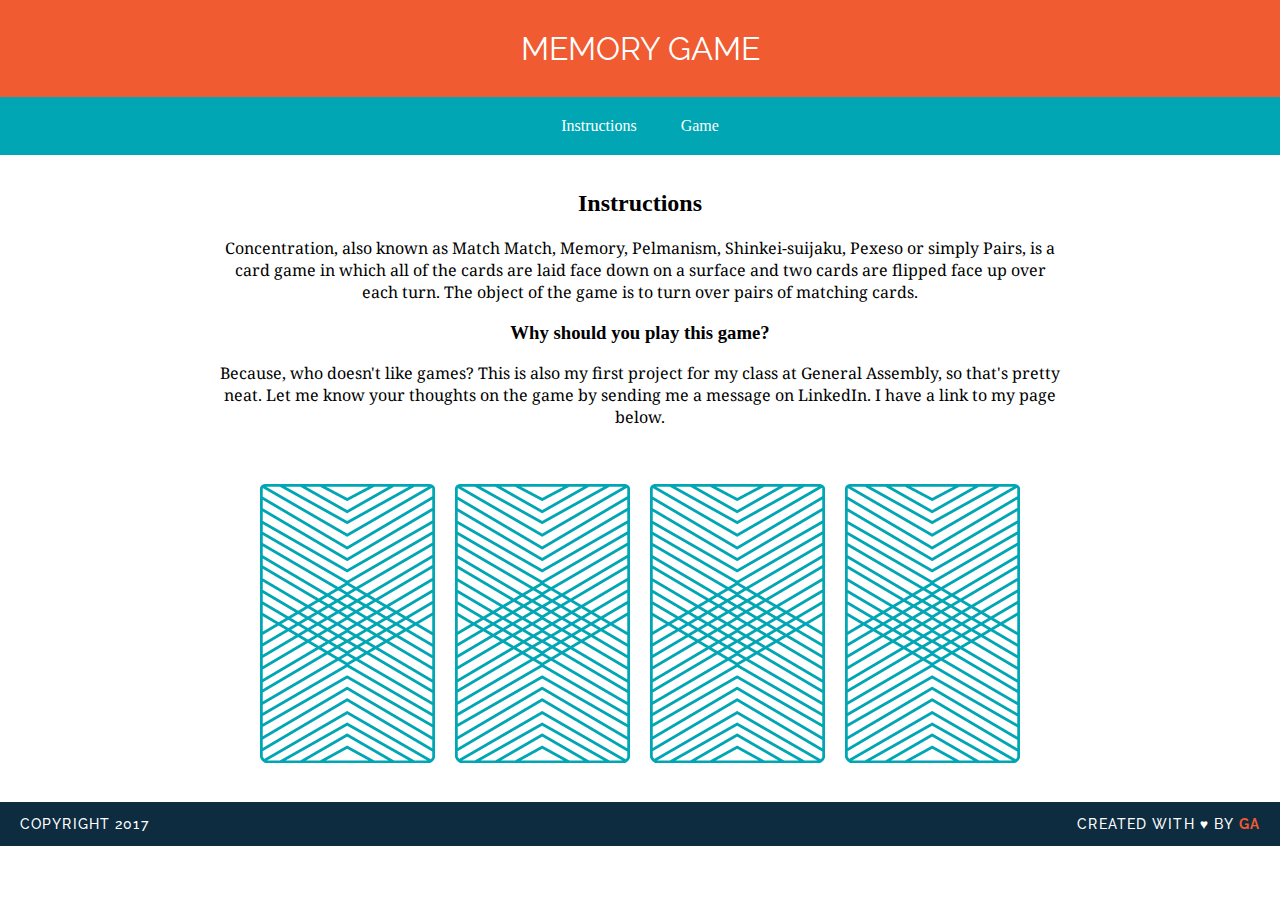
==== memory_game/index.html @ e029293e "create game logic" ====
<!DOCTYPE html>
<html>
<head>
	<title>Memory Card Game</title>
	<link rel="stylesheet" type="text/css" href="style.css">
	<link href="https://fonts.googleapis.com/css?family=Droid+Serif|Raleway:400,500,600,700" rel="stylesheet">

</head>
<body>
	
	<header>
	<h1>MEMORY GAME</h1>
	</header>
	
<nav>
	<a href="#">Instructions</a>
	<a href="#">Game</a>
</nav>
<main>
	<h2>Instructions</h2>
	<p>
	Concentration, also known as Match Match, Memory, Pelmanism, Shinkei-suijaku, Pexeso or simply Pairs, is a card game in which all of the cards are laid face down on a surface and two cards are flipped face up over each turn. The object of the game is to turn over pairs of matching cards.
	</p>

	<h3>Why should you play this game?</h3>
	<p>Because, who doesn't like games? This is also my first project for my class at General Assembly, so that's pretty neat. Let me know your thoughts on the game by sending me a message on LinkedIn. I have a link to my page below.</p>

	<div>
		<img src="images/back.png" alt="Queen of Diamonds">
		<img src="images/back.png" alt="Queen of Hearts">
		<img src="images/back.png" alt="King of Diamonds">
		<img src="images/back.png" alt="King of Hearts">
	</div>
</main>
<footer class="clearfix">
	<p class="copyright">Copyright 2017</p>
	<p class="message">Created with &hearts; by <span class="name">GA</span></p>
</footer>
<script src="main.js"></script>
</body>
</html>
---- memory_game/style.css ----
h1 {
font-family: "Raleway", sans-serif;
font-weight: 400;
margin: 0;
}

nav {
	background-color: #00A6B3;
	color: white;
	padding: 20px 0px;
}

a {
	text-decoration: none;
	color: white;
	padding: 0px 20px;
	border-bottom: 2px solid transparent;
}

a:hover {
color: white;
}

header {
	background-color: #F15B31;
	color: #FFFFFF;
	padding: 30px 20px;
}

p {
font-family: "Droid Serif", serif;
}

body {
	text-align: center;
	margin: 0px;
}

main {
	width: 850px;
	margin: 35px auto;
}

img {
	margin: 40px 8px 0px 8px;
}

footer {
	text-transform: uppercase;
	padding: 0px 20px;
	background-color: #0D2C40;
	color: white;
	font-size: 14px;
	letter-spacing: .08em;
	font-weight: 500;
}

.copyright {
	float: left;
	font-family: "Raleway", sans-serif;
}

.message {
	float: right;
	font-family: "Raleway", sans-serif;
}

.clearfix:after {
visibility: hidden;
display: block;
content: " ";
clear: both;
height: 0;
font-size: 0;
}

.name {
	color: #F15B31;
	font-weight: 700;
}
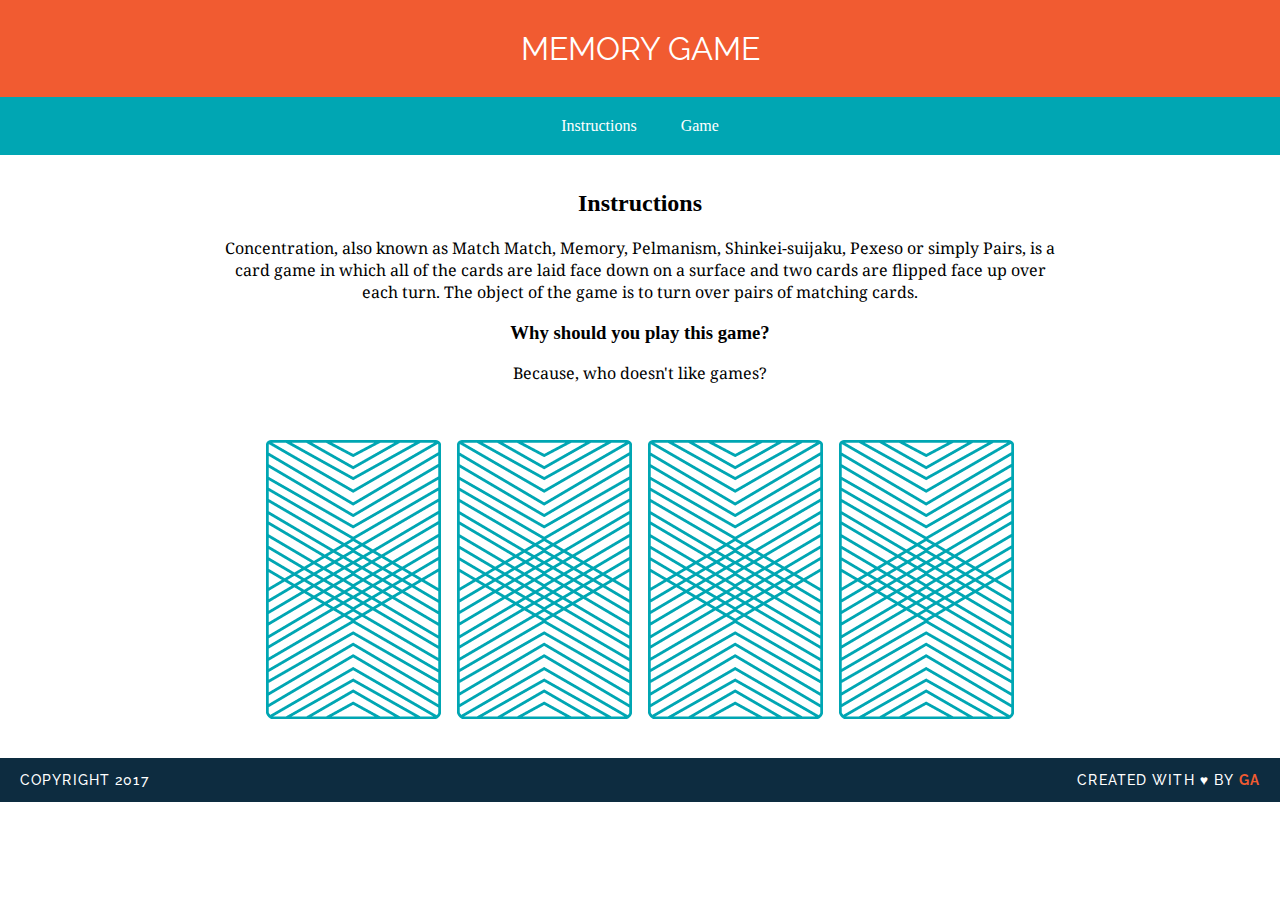
==== commit e65726e5: "create game logic" ====
--- a/memory_game/index.html
+++ b/memory_game/index.html
@@ -23,14 +23,10 @@
 	</p>
 
 	<h3>Why should you play this game?</h3>
-	<p>Because, who doesn't like games? This is also my first project for my class at General Assembly, so that's pretty neat. Let me know your thoughts on the game by sending me a message on LinkedIn. I have a link to my page below.</p>
+	<p>Because, who doesn't like games?</p>
 
-	<div>
-		<img src="images/back.png" alt="Queen of Diamonds">
-		<img src="images/back.png" alt="Queen of Hearts">
-		<img src="images/back.png" alt="King of Diamonds">
-		<img src="images/back.png" alt="King of Hearts">
-	</div>
+<div id="game-board" class="board clearfix"></div>
+
 </main>
 <footer class="clearfix">
 	<p class="copyright">Copyright 2017</p>
